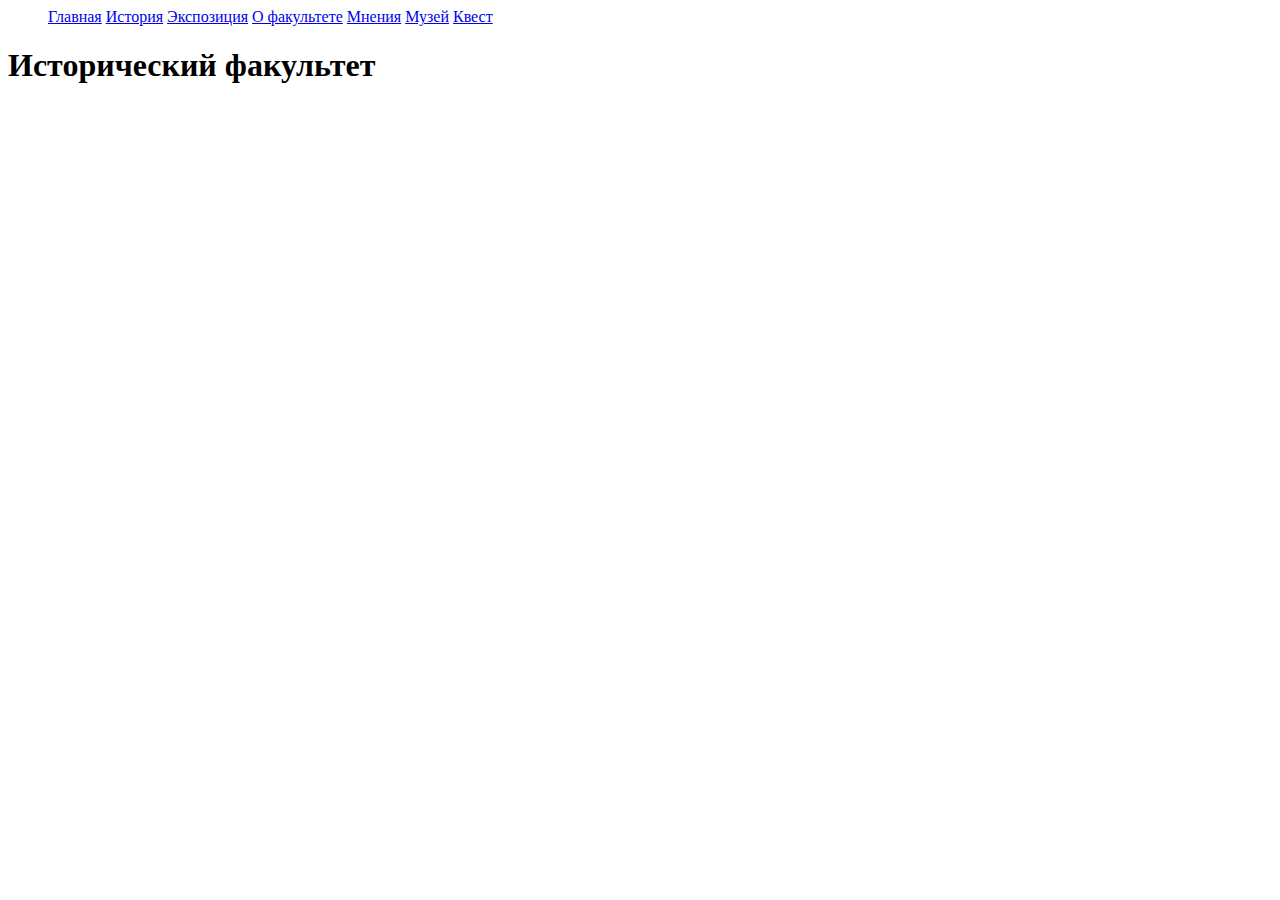
==== index.html @ 9eb86ad7 "first commit" ====
<! DOCTYPE html>
<html lang="ru">
<head>
    <meta charset="utf-8">
    <title>Музей Исторического факультета</title>
    <link href="https://fonts.googleapis.com/css?family=Roboto:100,100i,300,300i,400,400i,500,500i,700,700i,900,900i&display=swap&subset=cyrillic,cyrillic-ext,latin-ext" rel="stylesheet">
    <link href="css/normalize.css" rel="stylesheet">
    <link href="css/style.css" rel="stylesheet">
</head>
<body>
    <header class="header">
        <ul class="navigation">
                <a href="index.html">Главная</a>
                <a href="history.html">История</a>
                <a href="exposition.html">Экспозиция</a>
                <a href="section.html">О факультете</a>
                <a href="about.html">Мнения</a>
                <a href="museum.html">Музей</a>
                <a href="quest.html">Квест</a>
        </ul>
    </header>
    <main class="HISTORY">                
        <h1>Исторический факультет</h1>
    </main>
</body>
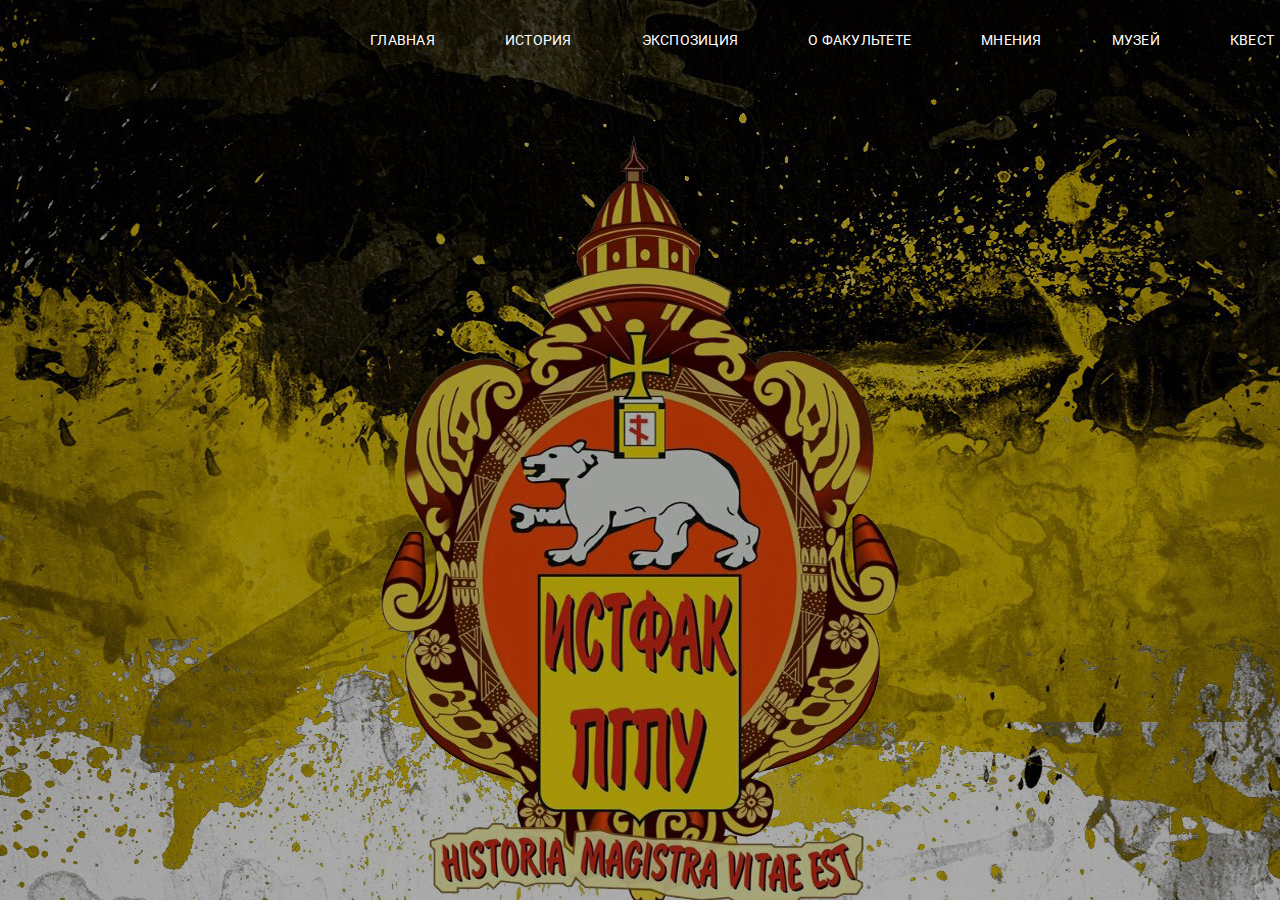
==== commit bd8bd25d: "fgy" ====
--- a/index.html
+++ b/index.html
@@ -20,6 +20,6 @@
         </ul>
     </header>
     <main class="HISTORY">                
-        <h1>Исторический факультет</h1>
+        
     </main>
-</body>+</body>
--- a/css/style.css
+++ b/css/style.css
@@ -0,0 +1,43 @@
+body {
+        
+    Font-family: "Roboto", sans-serif;
+    
+    Font-size: 14px;
+    line-height: 24px;
+    font-weight: 400;
+    color: #ffffff;
+    text-transform: uppercase;
+
+        
+    background-image: url(main_img.jpg);
+    background-position: top center;
+    background-repeat: no-repeat;
+}
+a {
+    text-decoration: none;
+    color: #ffffff;
+    margin-left: 35px;
+    margin-right: 35px;  
+}
+main {
+  font-size: 38px;
+}
+.navigation {
+    display: flex;
+    flex-direction: row;    
+    align-items: center;
+    margin: 28px; 
+    width: 100%;
+    padding: 0% 24% 0% 24%;
+    letter-spacing: 0.25px;
+}
+.HISTORY {
+    display: block;
+    padding-top: 380px;
+    padding-left: 10%;
+    padding-right: 10%;
+    margin: 40px;
+    letter-spacing: 3.25;
+    text-shadow: black 1px 1px 0, black -1px -1px 0,
+                 black -1px 1px 0, black 1px -1px 0; 
+}
